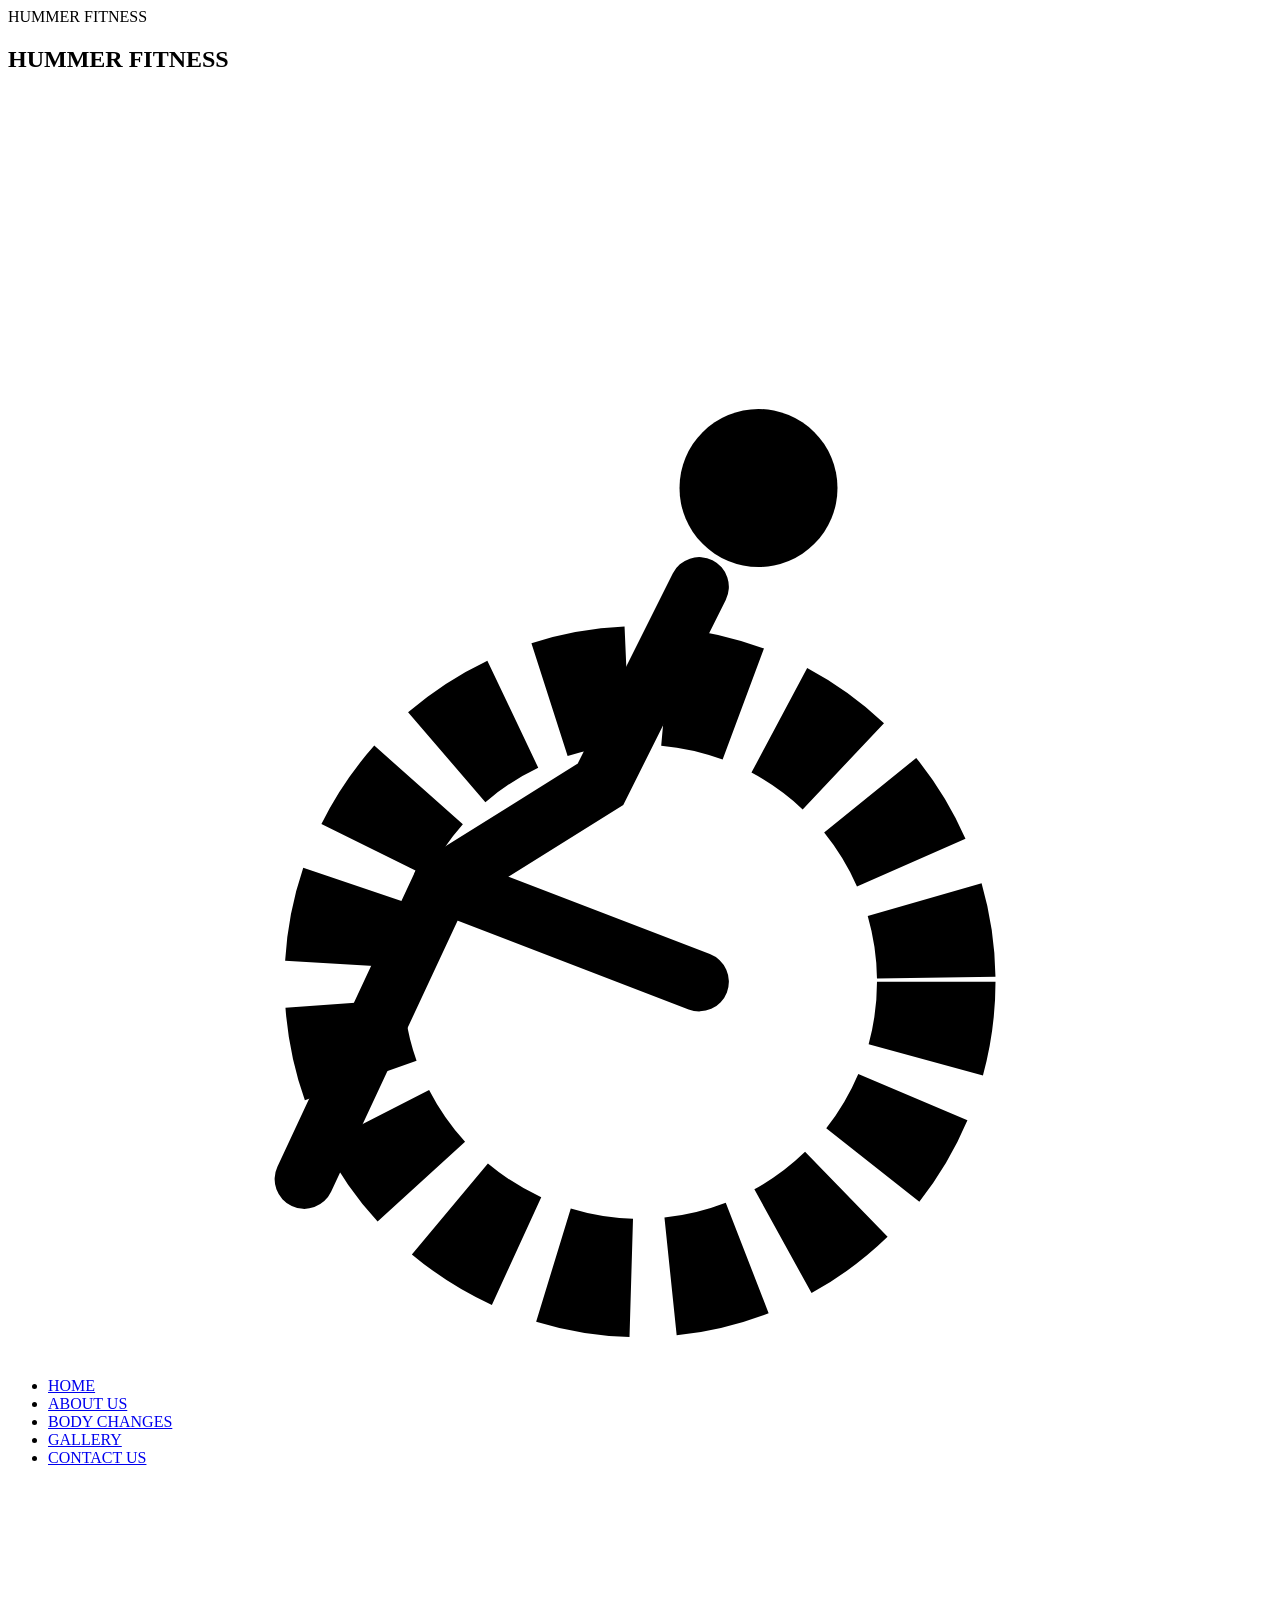
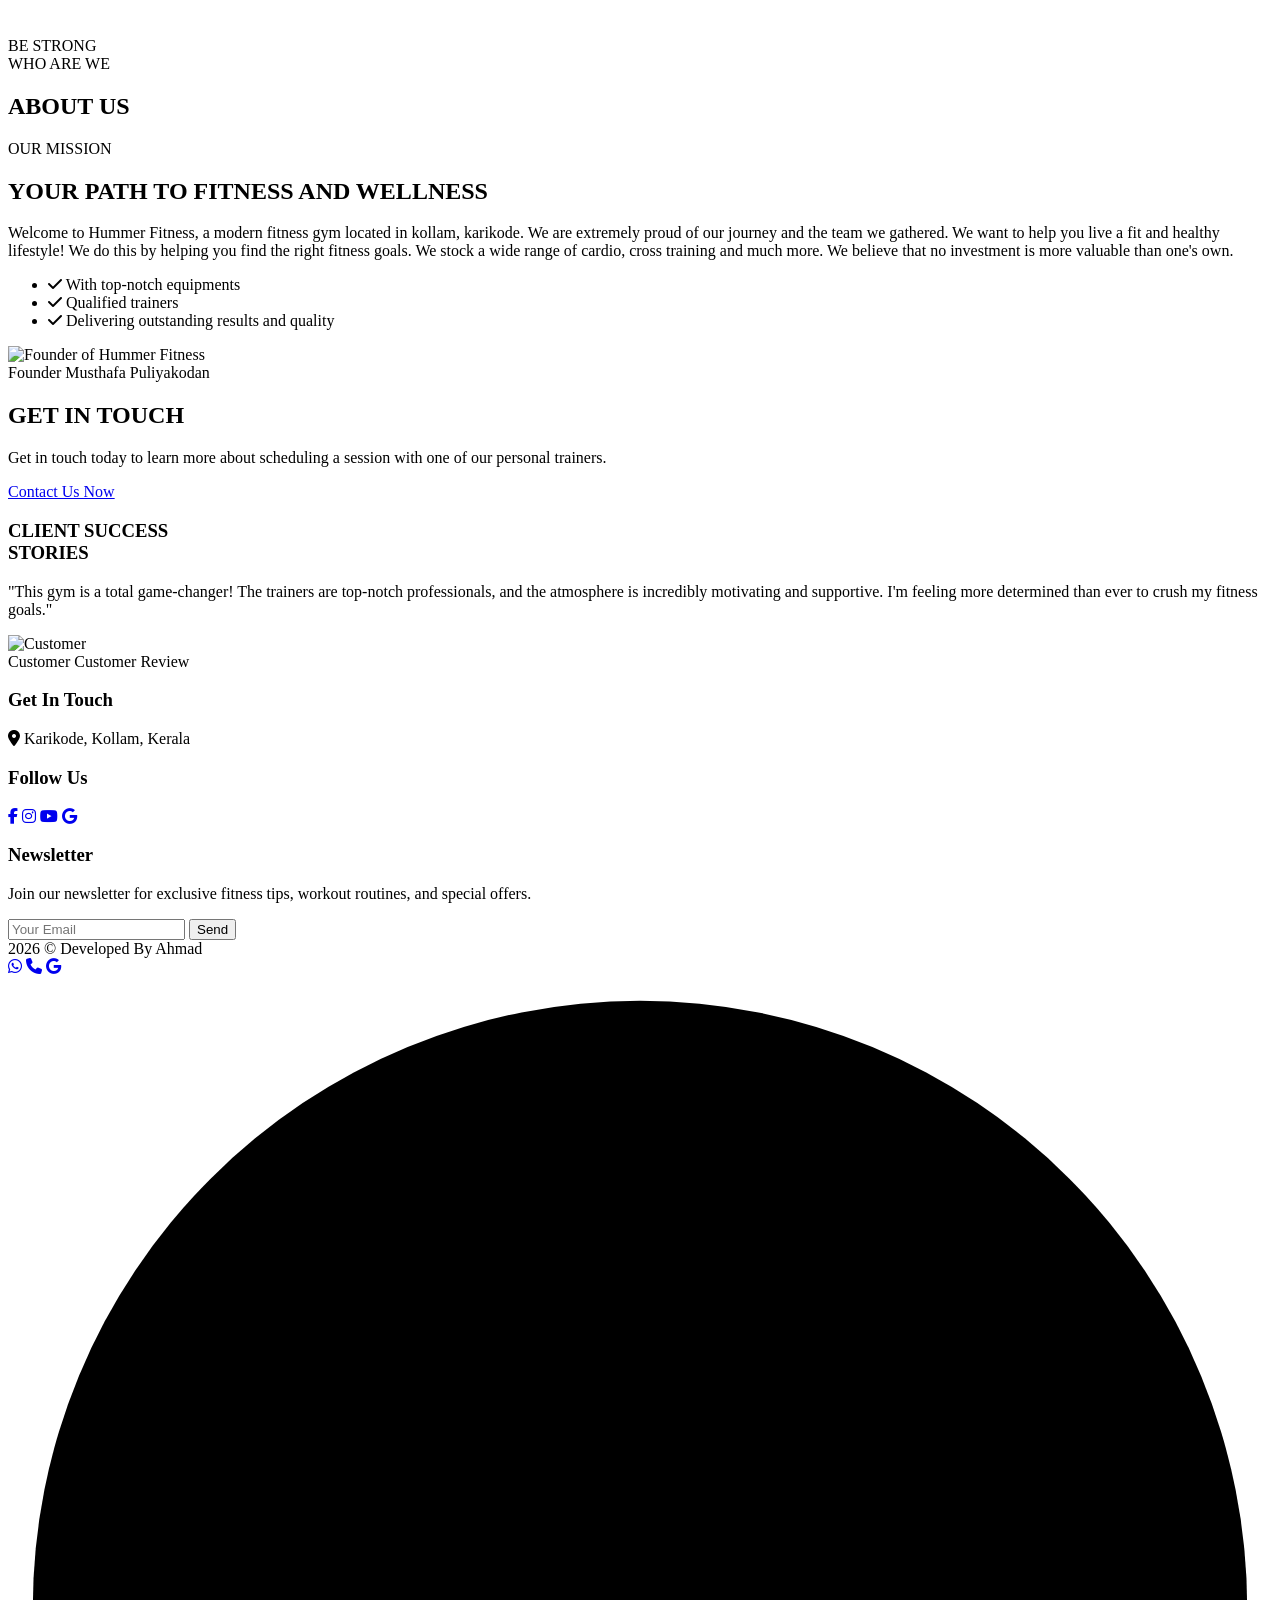
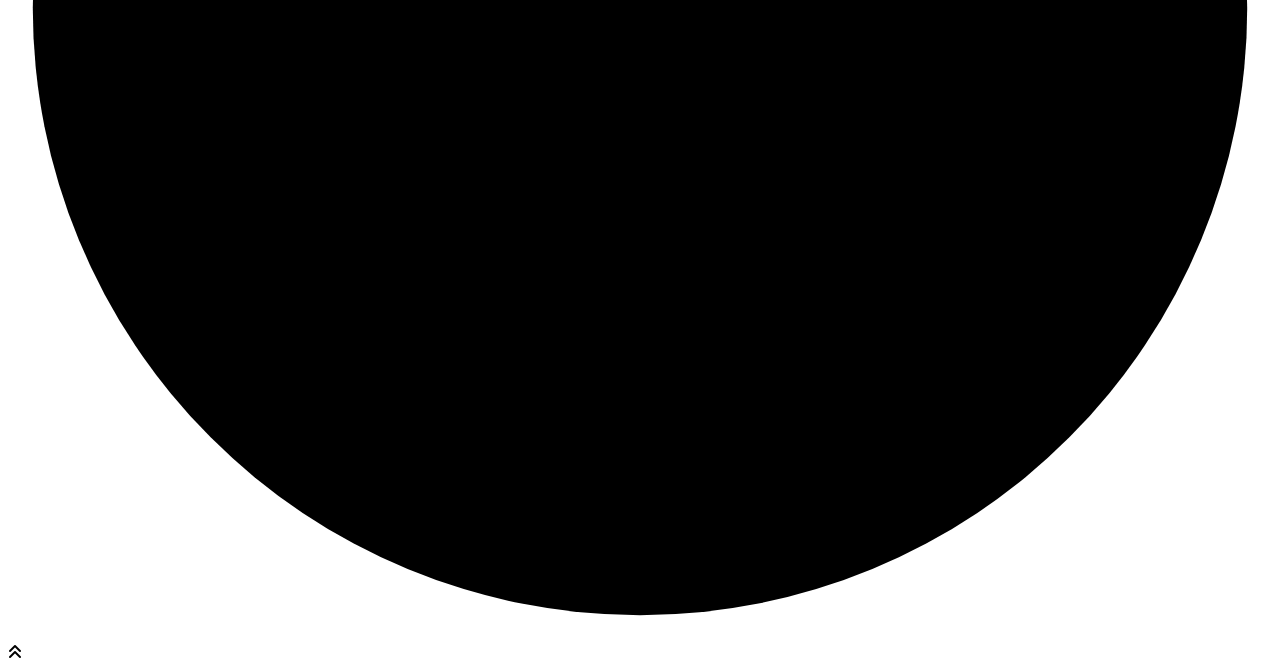
==== about.html @ 5de76ae8 "hummer fitness a demo for hummer fitness" ====
<!DOCTYPE html>
<html lang="en">
<head>
    <meta charset="UTF-8">
    <meta name="viewport" content="width=device-width, initial-scale=1.0">
    <title>About Us - HUMMER FITNESS</title>
    <link rel="stylesheet" href="https://cdnjs.cloudflare.com/ajax/libs/font-awesome/6.4.0/css/all.min.css">
    <link rel="stylesheet" href="style.css">
</head>
<body>
    
    <div id="preloader">
        <div class="loader-circle"></div>
        <div class="loader-text"><span class="logo-m">HUMMER</span> FITNESS</div>
    </div>
    
    <header>
        <nav class="navbar">
            <div class="logo">
                <h1><span class="logo-m">HUMMER</span><span class="logo-gym"> FITNESS</span></h1>
            </div>

            <div class="menu-toggle" id="mobile-menu">
                <svg class="tire-icon" viewBox="0 0 64 64" fill="none" xmlns="http://www.w3.org/2000/svg">
                    <circle cx="32" cy="45" r="15" stroke="currentColor" stroke-width="6" stroke-dasharray="4 2"/>
                    <path d="M15 55 L22 40 L30 35 L35 25" stroke="currentColor" stroke-width="3" stroke-linecap="round"/>
                    <circle cx="38" cy="20" r="4" fill="currentColor"/>
                    <path d="M22 40 L35 45" stroke="currentColor" stroke-width="3" stroke-linecap="round"/>
                </svg>
            </div>

            <ul class="nav-links">
                <li><a href="index.html">HOME</a></li>
                <li><a href="about.html" class="active">ABOUT US</a></li>
                <li><a href="body-changes.html">BODY CHANGES</a></li>
                <li><a href="gallery.html">GALLERY</a></li>
                <li><a href="contact.html">CONTACT US</a></li>
            </ul>
        </nav>
    </header>

    <section class="about-hero">
        <video autoplay muted loop playsinline class="about-hero-video">
            <source src="https://res.cloudinary.com/dsfycdl5o/video/upload/v1776053677/aboutvideo_hnd3qc.mp4" type="video/mp4">
            Your browser does not support the video tag.
        </video>
        
        <div class="video-overlay"></div>
        
        <div class="about-hero-content">
            <div class="bg-faded-text">BE STRONG</div>
            
            <div class="subtitle">
                <span class="line"></span> WHO ARE WE
            </div>
            <h1>ABOUT US</h1>
        </div>
    </section>

    <section class="home-about">
        <div class="about-container">
            <div class="about-content">
                <div class="subtitle">
                    <span class="line"></span> OUR MISSION
                </div>
                <h2>YOUR PATH TO FITNESS AND <span class="text-red">WELLNESS</span></h2>
                
                <p>Welcome to Hummer Fitness, a modern fitness gym located in kollam, karikode. We are extremely proud of our journey and the team we gathered. We want to help you live a fit and healthy lifestyle! We do this by helping you find the right fitness goals. We stock a wide range of cardio, cross training and much more. We believe that no investment is more valuable than one's own.</p>
                
                <ul class="about-features">
                    <li><i class="fa-solid fa-check"></i> With top-notch equipments</li>
                    <li><i class="fa-solid fa-check"></i> Qualified trainers</li>
                    <li><i class="fa-solid fa-check"></i> Delivering outstanding results and quality</li>
                </ul>
            </div>

            <div class="about-image-wrapper">
                <div class="dot-bg"></div> 
                <div class="about-img-box">
                    <img src="founder.jpg" alt="Founder of Hummer Fitness">
                    <div class="founder-label">
                        <span class="f-title">Founder</span>
                        <span class="f-name">Musthafa Puliyakodan</span>
                    </div>
                </div>
            </div>
        </div>
    </section>

    <section class="success-section">
        <div class="success-overlay"></div>
        <div class="success-container">
            <div class="get-touch-col">
                <h2 class="section-title">GET IN <span class="text-red">TOUCH</span></h2>
                <p>Get in touch today to learn more about scheduling a session with one of our personal trainers.</p>
                <a href="contact.html" class="contact-btn">Contact Us Now</a>
            </div>

            <div class="testimonial-col">
                <div class="testimonial-card">
                    <h3>CLIENT <span class="text-red">SUCCESS</span><br>STORIES</h3>
                    <p class="testi-text">"This gym is a total game-changer! The trainers are top-notch professionals, and the atmosphere is incredibly motivating and supportive. I'm feeling more determined than ever to crush my fitness goals."</p>
                    
                    <div class="client-profile">
                        <img src="client.jpg" alt="Customer">
                        <div class="client-info">
                            <span class="c-name">Customer</span>
                            <span class="c-tag">Customer Review</span>
                        </div>
                    </div>
                </div>
            </div>
        </div>
    </section>

    <footer class="footer">
        <div class="footer-container">
            <div class="footer-col">
                <h3>Get In Touch</h3>
                <p><i class="fa-solid fa-location-dot location-icon"></i> Karikode, Kollam, Kerala</p>
            </div>

            <div class="footer-col">
                <h3>Follow Us</h3>
                <div class="footer-socials">
                    <a href="#"><i class="fa-brands fa-facebook-f"></i></a>
                    <a href="#"><i class="fa-brands fa-instagram"></i></a>
                    <a href="#"><i class="fa-brands fa-youtube"></i></a>
                    <a href="#"><i class="fa-brands fa-google"></i></a>
                </div>
            </div>

            <div class="footer-col">
                <h3>Newsletter</h3>
                <p>Join our newsletter for exclusive fitness tips, workout routines, and special offers.</p>
                <form class="newsletter-form">
                    <input type="email" placeholder="Your Email" required>
                    <button type="submit">Send</button>
                </form>
            </div>
        </div>
        
        <div class="footer-bottom-bar">
            <div class="copyright-text">
                2026 &copy; Developed By <span class="dev-name">Ahmad</span>
            </div>
            
            <div class="bottom-corner-icons">
                <a href="https://wa.me/917510173642"><i class="fa-brands fa-whatsapp icon-whatsapp"></i></a>
                <a href="tel:7510173642"><i class="fa-solid fa-phone icon-phone"></i></a>
                <a href="#"><i class="fa-brands fa-google icon-google"></i></a>
            </div>
        </div>
    </footer>

    <div class="progress-wrap">
        <svg class="progress-circle svg-content" width="100%" height="100%" viewBox="-1 -1 102 102">
            <path d="M50,1 a49,49 0 0,1 0,98 a49,49 0 0,1 0,-98" />
        </svg>
        <i class="fa-solid fa-angles-up"></i>
    </div>

    <script src="script.js"></script>
    
</body>
</html>
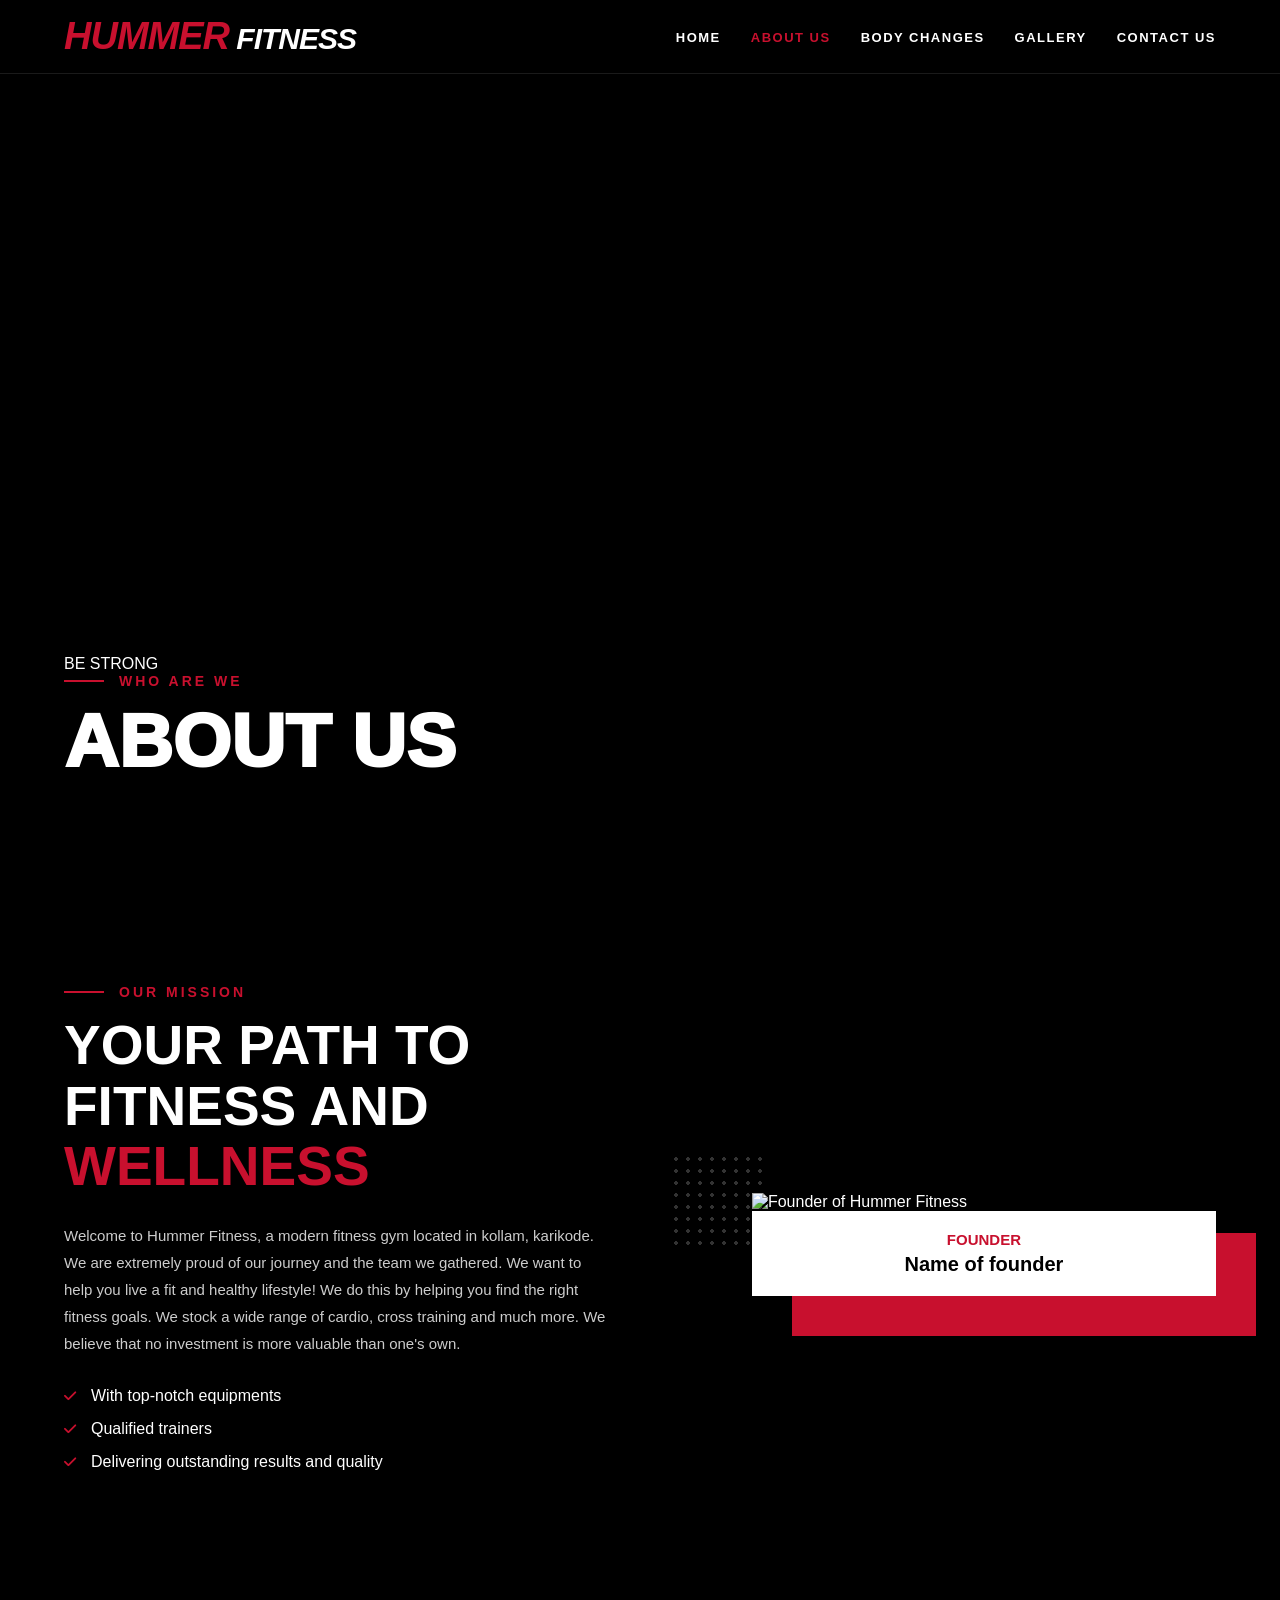
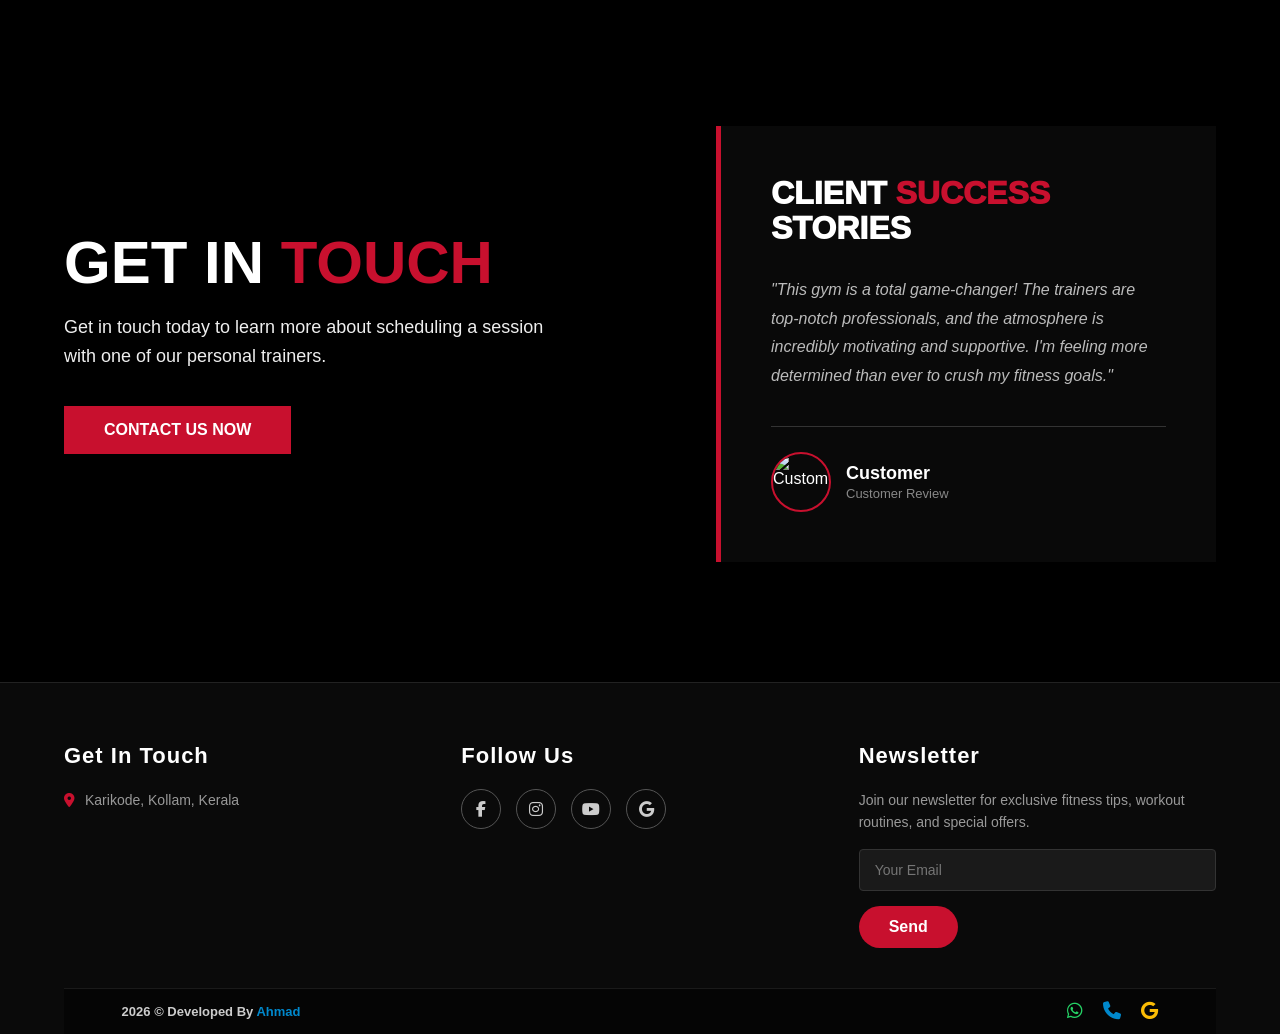
==== commit 876d2d10: "Fix HTML encoding issues in about.html" ====
--- a/about.html
+++ b/about.html
@@ -80,7 +80,7 @@
                     <img src="founder.jpg" alt="Founder of Hummer Fitness">
                     <div class="founder-label">
                         <span class="f-title">Founder</span>
-                        <span class="f-name">Musthafa Puliyakodan</span>
+                        <span class="f-name">Name of founder</span>
                     </div>
                 </div>
             </div>
@@ -163,4 +163,4 @@
     <script src="script.js"></script>
     
 </body>
-</html>+</html>
--- a/style.css
+++ b/style.css
@@ -0,0 +1,1209 @@
+
+* {
+    margin: 0;
+    padding: 0;
+    box-sizing: border-box;
+    font-family: 'Segoe UI', Roboto, 'Arial', sans-serif;
+}
+
+:root {
+    --hummer-red: #c8102e;
+    --dark-red: #b71c1c;
+    --bg-black: #000;
+    --text-gray: #ccc;
+    --glass-bg: rgba(0, 0, 0, 0.6);
+}
+
+body {
+    background-color: var(--bg-black);
+    color: #fff;
+    overflow-x: hidden;
+}
+
+a {
+    text-decoration: none;
+    color: inherit;
+    transition: 0.3s;
+}
+
+
+#preloader {
+    position: fixed;
+    top: 0;
+    left: 0;
+    width: 100%;
+    height: 100%;
+    background-color: var(--bg-black);
+    z-index: 9999;
+    display: flex;
+    flex-direction: column;
+    justify-content: center;
+    align-items: center;
+    transition: opacity 0.6s ease, visibility 0.6s;
+}
+
+.loader-circle {
+    width: 70px;
+    height: 70px;
+    border: 4px solid rgba(200, 16, 46, 0.1);
+    border-top-color: var(--hummer-red);
+    border-radius: 50%;
+    animation: spin 0.8s cubic-bezier(0.68, -0.55, 0.27, 1.55) infinite;
+    margin-bottom: 20px;
+}
+
+.loader-text {
+    color: #fff;
+    font-size: 26px;
+    font-weight: 900;
+    letter-spacing: 4px;
+    text-transform: uppercase;
+    font-style: italic;
+    animation: pulseText 1.5s ease-in-out infinite;
+}
+
+@keyframes spin { 100% { transform: rotate(360deg); } }
+@keyframes pulseText { 0%, 100% { opacity: 1; transform: scale(1); } 50% { opacity: 0.6; transform: scale(0.95); } }
+
+.preloader-hidden {
+    opacity: 0;
+    visibility: hidden;
+}
+
+
+.top-bar {
+    background-color: var(--dark-red);
+    color: #fff;
+    display: flex;
+    justify-content: space-between;
+    align-items: center;
+    padding: 10px 5%;
+    font-size: 13px;
+    position: relative;
+    z-index: 100;
+}
+
+.top-bar-left { display: flex; gap: 25px; }
+.top-bar-left span { display: flex; align-items: center; gap: 8px; }
+.top-bar-right {
+    display: flex;
+    align-items: center;
+    gap: 15px;
+}
+
+.top-bar-right span {
+    white-space: nowrap;
+}
+
+.social-icons {
+    display: flex;
+    gap: 12px;
+}
+
+.navbar {
+    background: var(--glass-bg);
+    backdrop-filter: blur(15px);
+    -webkit-backdrop-filter: blur(15px);
+    display: flex;
+    justify-content: space-between;
+    align-items: center;
+    padding: 15px 5%;
+    border-bottom: 1px solid rgba(255, 255, 255, 0.1);
+    position: sticky;
+    top: 0;
+    z-index: 1000;
+}
+
+.logo h1 {
+    font-size: 30px;
+    font-weight: 900;
+    font-style: italic;
+    letter-spacing: -1px;
+}
+
+.logo-m { color: var(--hummer-red); font-size: 38px; }
+.logo-gym { color: #fff; }
+
+.nav-links { list-style: none; display: flex; gap: 30px; }
+.nav-links li a {
+    font-size: 13px;
+    font-weight: 700;
+    letter-spacing: 1.5px;
+    text-transform: uppercase;
+}
+
+.nav-links li a:hover, .nav-links li a.active {
+    color: var(--hummer-red);
+}
+
+
+.hero, .about-hero {
+    position: relative;
+    height: 90vh;
+    display: flex;
+    align-items: center;
+    padding: 0 5%;
+    overflow: hidden;
+}
+
+.hero {
+    background: linear-gradient(to right, rgba(0,0,0,0.9), rgba(0,0,0,0.4)), 
+                url('https://images.unsplash.com/photo-1581009146145-b5ef050c2e1e?q=80&w=2070&auto=format&fit=crop') no-repeat center center/cover;
+}
+
+.about-hero {
+    align-items: flex-end;
+    padding-bottom: 80px;
+}
+
+.about-hero-video {
+    position: absolute;
+    top: 50%;
+    left: 50%;
+    min-width: 100%;
+    min-height: 100%;
+    transform: translate(-50%, -50%);
+    object-fit: cover;
+    z-index: 1;
+}
+
+.video-overlay {
+    position: absolute;
+    inset: 0;
+    background: linear-gradient(to bottom, rgba(0,0,0,0.3) 0%, rgba(0,0,0,0.9) 100%);
+    z-index: 2;
+}
+
+.hero-content, .about-hero-content {
+    position: relative;
+    z-index: 10;
+    max-width: 700px;
+}
+
+.welcome-text, .subtitle {
+    font-size: 14px;
+    font-weight: 800;
+    letter-spacing: 3px;
+    color: var(--hummer-red);
+    margin-bottom: 15px;
+    text-transform: uppercase;
+    display: flex;
+    align-items: center;
+    gap: 15px;
+}
+
+.welcome-text::before, .subtitle .line {
+    content: '';
+    width: 40px;
+    height: 2px;
+    background-color: var(--hummer-red);
+}
+
+h2, .about-hero-content h1 {
+    font-size: clamp(40px, 8vw, 75px);
+    line-height: 1;
+    font-weight: 950;
+    text-transform: uppercase;
+    margin-bottom: 25px;
+}
+
+.text-red { color: var(--hummer-red); }
+
+.hero-subtext {
+    font-size: 18px;
+    color: var(--text-gray);
+    margin-bottom: 40px;
+    line-height: 1.6;
+}
+
+.btn {
+    background-color: #fff;
+    color: #000;
+    padding: 18px 40px;
+    font-size: 14px;
+    font-weight: 800;
+    text-transform: uppercase;
+    border: none;
+    cursor: pointer;
+    letter-spacing: 1px;
+    transition: 0.4s cubic-bezier(0.175, 0.885, 0.32, 1.275);
+}
+
+.btn:hover {
+    background-color: var(--hummer-red);
+    color: #fff;
+    transform: translateY(-5px);
+    box-shadow: 0 10px 20px rgba(200, 16, 46, 0.3);
+}
+
+
+.home-slider {
+    position: relative;
+    height: 90vh;
+    overflow: hidden;
+    background-color: #000;
+}
+
+.slide {
+    position: absolute;
+    top: 0;
+    left: 0;
+    width: 100%;
+    height: 100%;
+    opacity: 0;
+    transition: opacity 0.8s ease-in-out; 
+    display: flex;
+    align-items: center;
+    padding: 0 5%;
+    z-index: 1;
+}
+
+.slide.active {
+    opacity: 1;
+    z-index: 2;
+}
+
+.slider-controls {
+    position: absolute;
+    right: 5%;
+    bottom: 10%;
+    display: flex;
+    gap: 15px;
+    z-index: 50;
+}
+
+.slider-btn {
+    background: rgba(255, 255, 255, 0.1);
+    color: #fff;
+    border: 1px solid rgba(255,255,255,0.2);
+    width: 50px;
+    height: 50px;
+    display: flex;
+    justify-content: center;
+    align-items: center;
+    border-radius: 50%;
+    cursor: pointer;
+    transition: 0.3s;
+}
+
+.slider-btn:hover {
+    background: var(--hummer-red);
+    border-color: var(--hummer-red);
+    transform: scale(1.1);
+}
+
+
+.home-about {
+    padding: 100px 5%;
+    background-color: var(--bg-black);
+    overflow: hidden;
+}
+
+.about-container {
+    display: flex;
+    align-items: center;
+    justify-content: space-between;
+    gap: 60px;
+    max-width: 1200px;
+    margin: 0 auto;
+}
+
+.about-content {
+    flex: 1;
+}
+
+.about-content h2 {
+    font-size: clamp(32px, 4.5vw, 55px);
+    font-weight: 900;
+    text-transform: uppercase;
+    margin-bottom: 25px;
+    line-height: 1.1;
+}
+
+.about-content p {
+    color: var(--text-gray);
+    font-size: 15px;
+    line-height: 1.8;
+    margin-bottom: 30px;
+}
+
+.about-features {
+    list-style: none;
+    margin-bottom: 35px;
+}
+
+.about-features li {
+    display: flex;
+    align-items: center;
+    gap: 15px;
+    margin-bottom: 15px;
+    font-size: 16px;
+    font-weight: 500;
+}
+
+.about-features li i {
+    color: var(--hummer-red);
+    font-size: 14px;
+}
+
+
+.read-more-btn {
+    color: #fff;
+    font-weight: 800;
+    font-size: 16px;
+    display: inline-block;
+    transition: 0.3s;
+    letter-spacing: 1px;
+}
+
+.read-more-btn:hover {
+    color: var(--hummer-red);
+    padding-left: 8px;
+}
+
+.about-image-wrapper {
+    flex: 1;
+    position: relative;
+    display: flex;
+    justify-content: flex-end;
+}
+
+.about-img-box {
+    position: relative;
+    width: 85%;
+    z-index: 2;
+}
+
+
+.about-img-box::before {
+    content: '';
+    position: absolute;
+    top: 40px;
+    right: -40px;
+    width: 100%;
+    height: 100%;
+    background-color: var(--hummer-red);
+    z-index: -1;
+}
+
+.about-img-box img {
+    width: 100%;
+    display: block;
+    object-fit: cover;
+}
+
+.founder-label {
+    background: #fff;
+    padding: 20px;
+    text-align: center;
+    color: #000;
+}
+
+.founder-label .f-title {
+    display: block;
+    color: var(--hummer-red);
+    font-weight: 800;
+    font-size: 15px;
+    text-transform: uppercase;
+    margin-bottom: 5px;
+}
+
+.founder-label .f-name {
+    display: block;
+    font-weight: 900;
+    font-size: 20px;
+}
+
+.dot-bg {
+    position: absolute;
+    top: -40px;
+    left: 0;
+    width: 100px;
+    height: 100px;
+    background-image: radial-gradient(rgba(255, 255, 255, 0.2) 2px, transparent 2px);
+    background-size: 12px 12px;
+    z-index: 1;
+}
+
+
+@media (max-width: 900px) {
+    .about-container {
+        flex-direction: column;
+        text-align: left;
+    }
+    .about-image-wrapper {
+        justify-content: center;
+        width: 100%;
+        margin-top: 50px;
+    }
+    .about-img-box {
+        width: 90%;
+        margin-right: 20px;
+    }
+}
+
+
+.page-title-section {
+    text-align: center;
+    padding: 100px 5% 50px;
+}
+
+.transformations {
+    display: grid;
+    grid-template-columns: repeat(auto-fit, minmax(320px, 450px));
+    justify-content: center;
+    gap: 40px;
+    padding: 0 5% 100px;
+}
+
+.ba-card {
+    background: rgba(255, 255, 255, 0.03);
+    padding: 25px;
+    border-radius: 20px;
+    border: 1px solid rgba(255, 255, 255, 0.05);
+    transition: 0.4s;
+}
+
+.ba-card:hover {
+    border-color: var(--hummer-red);
+    background: rgba(255, 255, 255, 0.06);
+}
+
+.ba-slider {
+    position: relative;
+    width: 100%;
+    aspect-ratio: 4/5;
+    overflow: hidden;
+    border-radius: 12px;
+    box-shadow: 0 20px 40px rgba(0,0,0,0.5);
+}
+
+.ba-slider img {
+    width: 100%;
+    height: 100%;
+    object-fit: cover;
+}
+
+.image-before {
+    position: absolute;
+    inset: 0;
+    clip-path: polygon(0 0, var(--position, 50%) 0, var(--position, 50%) 100%, 0 100%);
+    z-index: 2;
+}
+
+.ba-label {
+    position: absolute;
+    bottom: 20px;
+    padding: 10px 18px;
+    background: var(--hummer-red);
+    color: #fff;
+    font-weight: 800;
+    border-radius: 4px;
+    font-size: 11px;
+    letter-spacing: 1px;
+    z-index: 10;
+}
+
+.label-before { left: 20px; }
+.label-after { right: 20px; }
+
+.slider-input {
+    position: absolute;
+    inset: 0;
+    width: 100%;
+    height: 100%;
+    opacity: 0;
+    z-index: 100;
+    cursor: ew-resize;
+}
+
+.slider-line {
+    position: absolute;
+    top: 0;
+    bottom: 0;
+    left: var(--position, 50%);
+    width: 3px;
+    background: #fff;
+    z-index: 5;
+    transform: translateX(-50%);
+}
+
+.slider-button {
+    position: absolute;
+    top: 50%;
+    left: var(--position, 50%);
+    transform: translate(-50%, -50%);
+    width: 40px;
+    height: 40px;
+    background: var(--hummer-red);
+    border: 3px solid #fff;
+    border-radius: 50%;
+    z-index: 6;
+    display: flex;
+    align-items: center;
+    justify-content: center;
+    color: #fff;
+    box-shadow: 0 0 15px rgba(0,0,0,0.5);
+}
+
+
+.gallery-section {
+    padding: 80px 5%;
+    background-color: var(--bg-black);
+}
+
+.gallery-grid {
+    display: grid;
+    grid-template-columns: repeat(auto-fill, minmax(300px, 1fr));
+    gap: 20px;
+}
+
+.gallery-item {
+    position: relative;
+    overflow: hidden;
+    border-radius: 10px;
+    cursor: pointer;
+    aspect-ratio: 1 / 1;
+}
+
+.gallery-item img {
+    width: 100%;
+    height: 100%;
+    object-fit: cover;
+    transition: transform 0.5s ease;
+}
+
+.gallery-overlay {
+    position: absolute;
+    inset: 0;
+    background: rgba(200, 16, 46, 0.7);
+    display: flex;
+    justify-content: center;
+    align-items: center;
+    opacity: 0;
+    transition: opacity 0.4s ease;
+}
+
+.gallery-overlay i {
+    color: #fff;
+    font-size: 30px;
+    transform: scale(0);
+    transition: transform 0.4s ease;
+}
+
+.gallery-item:hover img {
+    transform: scale(1.1);
+}
+
+.gallery-item:hover .gallery-overlay {
+    opacity: 1;
+}
+
+.gallery-item:hover .gallery-overlay i {
+    transform: scale(1);
+}
+
+
+.lightbox {
+    display: none;
+    position: fixed;
+    z-index: 10000;
+    left: 0;
+    top: 0;
+    width: 100%;
+    height: 100%;
+    background-color: rgba(0, 0, 0, 0.9);
+    justify-content: center;
+    align-items: center;
+}
+
+.lightbox.active {
+    display: flex;
+}
+
+.lightbox-content {
+    max-width: 90%;
+    max-height: 90vh;
+    border-radius: 5px;
+    box-shadow: 0 0 20px rgba(0,0,0,0.5);
+    animation: zoomIn 0.3s ease;
+}
+
+.close-lightbox {
+    position: absolute;
+    top: 20px;
+    right: 35px;
+    color: #fff;
+    font-size: 40px;
+    font-weight: bold;
+    cursor: pointer;
+    transition: color 0.3s;
+}
+
+.close-lightbox:hover {
+    color: var(--hummer-red);
+}
+
+@keyframes zoomIn {
+    from { transform: scale(0.8); opacity: 0; }
+    to { transform: scale(1); opacity: 1; }
+}
+
+
+.footer {
+    background-color: #0a0a0a;
+    color: #fff;
+    padding: 60px 5% 0;
+    border-top: 1px solid #222;
+}
+
+.footer-container {
+    display: flex;
+    flex-wrap: wrap;
+    justify-content: space-between;
+    gap: 40px;
+    padding-bottom: 40px;
+}
+
+.footer-col {
+    flex: 1;
+    min-width: 250px;
+}
+
+.footer-col h3 {
+    font-size: 22px;
+    font-weight: 800;
+    margin-bottom: 20px;
+    letter-spacing: 1px;
+}
+
+.footer-col p {
+    color: #999;
+    font-size: 14px;
+    line-height: 1.6;
+    display: flex;
+    align-items: flex-start;
+    gap: 10px;
+}
+
+.location-icon {
+    color: var(--hummer-red);
+    margin-top: 4px;
+}
+
+
+.footer-socials {
+    display: flex;
+    gap: 15px;
+}
+
+.footer-socials a {
+    width: 40px;
+    height: 40px;
+    border: 1px solid #555;
+    border-radius: 50%;
+    display: flex;
+    justify-content: center;
+    align-items: center;
+    color: #ccc;
+    font-size: 16px;
+    transition: 0.3s;
+}
+
+.footer-socials a:hover {
+    background-color: var(--hummer-red);
+    border-color: var(--hummer-red);
+    color: #fff;
+}
+
+.newsletter-form {
+    margin-top: 15px;
+    display: flex;
+    flex-direction: column;
+    gap: 15px;
+}
+
+.newsletter-form input {
+    background-color: #1a1a1a;
+    border: 1px solid #333;
+    padding: 12px 15px;
+    color: #fff;
+    border-radius: 4px;
+    font-size: 14px;
+    outline: none;
+}
+
+.newsletter-form input:focus {
+    border-color: var(--hummer-red);
+}
+
+.newsletter-form button {
+    background-color: var(--hummer-red);
+    color: #fff;
+    border: none;
+    padding: 12px 30px;
+    font-size: 16px;
+    font-weight: bold;
+    border-radius: 25px;
+    cursor: pointer;
+    align-self: flex-start;
+    transition: 0.3s;
+}
+
+.newsletter-form button:hover {
+    background-color: #a00d24;
+}
+
+
+.footer-bottom-bar {
+    background-color: #050505;
+    padding: 12px 5%;
+    display: flex;
+    justify-content: space-between;
+    align-items: center;
+    border-top: 1px solid #1a1a1a;
+}
+
+.copyright-text {
+    font-size: 13px;
+    color: #ccc;
+    font-weight: bold;
+}
+
+.copyright-text .dev-name {
+    color: #0088cc;
+}
+
+.bottom-corner-icons {
+    display: flex;
+    gap: 20px;
+    align-items: center;
+}
+
+.bottom-corner-icons a {
+    font-size: 18px;
+    transition: transform 0.3s ease;
+}
+
+.bottom-corner-icons a:hover {
+    transform: scale(1.2);
+}
+
+.icon-whatsapp { color: #25D366; }
+.icon-location { color: #ea4335; }
+.icon-phone { color: #0088cc; }
+.icon-google { color: #fbbc05; }
+
+
+.progress-wrap {
+    position: fixed;
+    right: 30px;
+    bottom: 60px;
+    height: 50px;
+    width: 50px;
+    cursor: pointer;
+    display: block;
+    border-radius: 50px;
+    box-shadow: inset 0 0 0 2px rgba(255, 255, 255, 0.1);
+    z-index: 99;
+    opacity: 0;
+    visibility: hidden;
+    transform: translateY(20px);
+    transition: all 0.3s ease;
+    background-color: #000;
+}
+
+.progress-wrap.active-progress {
+    opacity: 1;
+    visibility: visible;
+    transform: translateY(0);
+}
+
+.progress-wrap i {
+    position: absolute;
+    top: 50%;
+    left: 50%;
+    transform: translate(-50%, -50%);
+    font-size: 18px;
+    color: var(--hummer-red);
+    transition: all 0.3s ease;
+}
+
+.progress-wrap svg path {
+    fill: none;
+}
+
+.progress-wrap svg.progress-circle path {
+    stroke: var(--hummer-red);
+    stroke-width: 4;
+    box-sizing: border-box;
+    transition: all 200ms linear;
+}
+
+.progress-wrap:hover {
+    box-shadow: inset 0 0 0 50px var(--hummer-red);
+}
+
+.progress-wrap:hover i {
+    color: #fff;
+}
+
+.success-section {
+    position: relative;
+    padding: 120px 5%;
+    background: url('https://images.unsplash.com/photo-1534438327276-14e5300c3a48?q=80&w=2070') no-repeat center center/cover;
+    background-attachment: fixed; /* പാരലാക്സ് ഇഫക്റ്റിന് വേണ്ടി */
+    min-height: 600px;
+    display: flex;
+    align-items: center;
+}
+
+.success-overlay {
+    position: absolute;
+    inset: 0;
+    background: rgba(0, 0, 0, 0.7);
+    z-index: 1;
+}
+
+.success-container {
+    position: relative;
+    z-index: 2;
+    max-width: 1200px;
+    margin: 0 auto;
+    display: flex;
+    justify-content: space-between;
+    align-items: center;
+    gap: 50px;
+    width: 100%;
+}
+
+
+.get-touch-col {
+    flex: 1;
+}
+
+.get-touch-col h2 {
+    font-size: clamp(35px, 5vw, 60px);
+    font-weight: 900;
+    margin-bottom: 20px;
+}
+
+.get-touch-col p {
+    font-size: 18px;
+    color: #eee;
+    margin-bottom: 35px;
+    max-width: 500px;
+    line-height: 1.6;
+}
+
+.contact-btn {
+    background-color: var(--hummer-red);
+    color: #fff;
+    padding: 15px 40px;
+    font-weight: 800;
+    text-transform: uppercase;
+    display: inline-block;
+    transition: 0.3s;
+}
+
+.contact-btn:hover {
+    background-color: #fff;
+    color: #000;
+}
+
+.testimonial-col {
+    flex: 1;
+    display: flex;
+    justify-content: flex-end;
+}
+
+.testimonial-card {
+    background-color: rgba(10, 10, 10, 0.95);
+    padding: 50px;
+    max-width: 500px;
+    border-left: 5px solid var(--hummer-red);
+}
+
+.testimonial-card h3 {
+    font-size: 32px;
+    font-weight: 950;
+    line-height: 1.1;
+    margin-bottom: 30px;
+}
+
+.testi-text {
+    color: #bbb;
+    font-style: italic;
+    font-size: 16px;
+    line-height: 1.8;
+    margin-bottom: 35px;
+}
+
+.client-profile {
+    display: flex;
+    align-items: center;
+    gap: 15px;
+    border-top: 1px solid #333;
+    padding-top: 25px;
+}
+
+.client-profile img {
+    width: 60px;
+    height: 60px;
+    border-radius: 50%;
+    object-fit: cover;
+    border: 2px solid var(--hummer-red);
+}
+
+.client-info .c-name {
+    display: block;
+    font-weight: 800;
+    font-size: 18px;
+    color: #fff;
+}
+
+.client-info .c-tag {
+    font-size: 13px;
+    color: #888;
+}
+
+@media (max-width: 900px) {
+    .success-container {
+        flex-direction: column;
+        text-align: center;
+    }
+    .testimonial-col {
+        justify-content: center;
+        width: 100%;
+    }
+    .get-touch-col p {
+        margin-left: auto;
+        margin-right: auto;
+    }
+}
+
+.page-hero {
+    height: 60vh;
+    display: flex;
+    align-items: center;
+    padding: 0 5%;
+    text-align: left;
+}
+
+.contact-section {
+    padding: 100px 5%;
+    background-color: var(--bg-black);
+}
+
+.contact-container {
+    max-width: 1200px;
+    margin: 0 auto;
+    display: grid;
+    grid-template-columns: 1fr 1.5fr;
+    gap: 60px;
+}
+
+
+.contact-info {
+    display: flex;
+    flex-direction: column;
+    gap: 30px;
+}
+
+.info-box {
+    display: flex;
+    align-items: flex-start;
+    gap: 20px;
+}
+
+.info-box i {
+    font-size: 24px;
+    color: var(--hummer-red);
+    background: rgba(200, 16, 46, 0.1);
+    padding: 15px;
+    border-radius: 10px;
+}
+
+.info-box h3 {
+    font-size: 20px;
+    margin-bottom: 5px;
+    color: #fff;
+}
+
+.info-box p {
+    color: var(--text-gray);
+    line-height: 1.5;
+}
+
+.contact-form-box {
+    background: rgba(255, 255, 255, 0.03);
+    padding: 40px;
+    border-radius: 20px;
+    border: 1px solid rgba(255, 255, 255, 0.05);
+}
+
+.input-group {
+    margin-bottom: 20px;
+}
+
+.input-group input, 
+.input-group textarea {
+    width: 100%;
+    padding: 15px;
+    background: #111;
+    border: 1px solid #333;
+    color: #fff;
+    outline: none;
+    font-size: 15px;
+    transition: 0.3s;
+}
+
+.input-group input:focus, 
+.input-group textarea:focus {
+    border-color: var(--hummer-red);
+}
+
+.contact-form-box .btn {
+    width: 100%;
+    letter-spacing: 2px;
+}
+
+
+.map-section {
+    filter: grayscale(100%) invert(90%) contrast(90%); 
+}
+
+@media (max-width: 900px) {
+    .contact-container {
+        grid-template-columns: 1fr;
+    }
+}
+.menu-toggle {
+    display: none; 
+    width: 50px;
+    height: 50px;
+    color: #fff;
+    cursor: pointer;
+    z-index: 1100;
+    transition: transform 0.4s cubic-bezier(0.175, 0.885, 0.32, 1.275);
+}
+
+.tire-icon {
+    width: 100%;
+    height: 100%;
+}
+
+
+@media (max-width: 768px) {
+    .menu-toggle {
+        display: block; 
+    }
+
+    .nav-links {
+        position: fixed;
+        top: 0;
+        right: -100%; 
+        width: 80%;
+        height: 100vh;
+        background: rgba(5, 5, 5, 0.98);
+        backdrop-filter: blur(15px);
+        flex-direction: column;
+        justify-content: center;
+        align-items: center;
+        gap: 35px;
+        transition: 0.6s cubic-bezier(0.77, 0, 0.175, 1);
+        z-index: 1000;
+        box-shadow: -10px 0 30px rgba(0,0,0,0.5);
+    }
+
+    .nav-links.active {
+        right: 0; 
+    }
+
+    .nav-links li a {
+        font-size: 20px;
+        font-weight: 800;
+        letter-spacing: 2px;
+    }
+}
+
+
+.progress-wrap {
+    position: fixed;
+    right: 30px;
+    bottom: 30px;
+    height: 55px;
+    width: 55px;
+    cursor: pointer;
+    display: block;
+    border-radius: 50px;
+    box-shadow: inset 0 0 0 2px rgba(255, 255, 255, 0.1);
+    z-index: 999;
+    opacity: 0;
+    visibility: hidden;
+    transform: translateY(20px);
+    transition: all 400ms linear;
+    background-color: #000;
+}
+
+.progress-wrap.active-progress {
+    opacity: 1;
+    visibility: visible;
+    transform: translateY(0);
+}
+
+.progress-wrap i {
+    position: absolute;
+    top: 50%;
+    left: 50%;
+    transform: translate(-50%, -50%);
+    font-size: 18px;
+    color: var(--hummer-red);
+    transition: all 400ms linear;
+}
+
+.progress-wrap svg path {
+    fill: none;
+}
+
+.progress-wrap svg.progress-circle path {
+    stroke: var(--hummer-red);
+    stroke-width: 4;
+    box-sizing: border-box;
+    transition: all 400ms linear;
+}
+
+.progress-wrap:hover i {
+    color: #fff;
+}
+
+
+@media (max-width: 768px) {
+    .top-bar { display: none; } 
+
+    h2, .about-hero-content h1 {
+        font-size: 38px !important;
+        line-height: 1.2;
+    }
+
+    .about-container, .success-container, .footer-container, .contact-container {
+        flex-direction: column !important;
+        text-align: center;
+        gap: 50px;
+    }
+
+    .about-img-box {
+        width: 100% !important;
+        margin-right: 0 !important;
+    }
+
+    .about-img-box::before {
+        display: none; 
+    }
+
+    .footer-bottom-bar {
+        flex-direction: column;
+        gap: 20px;
+        text-align: center;
+    }
+}
